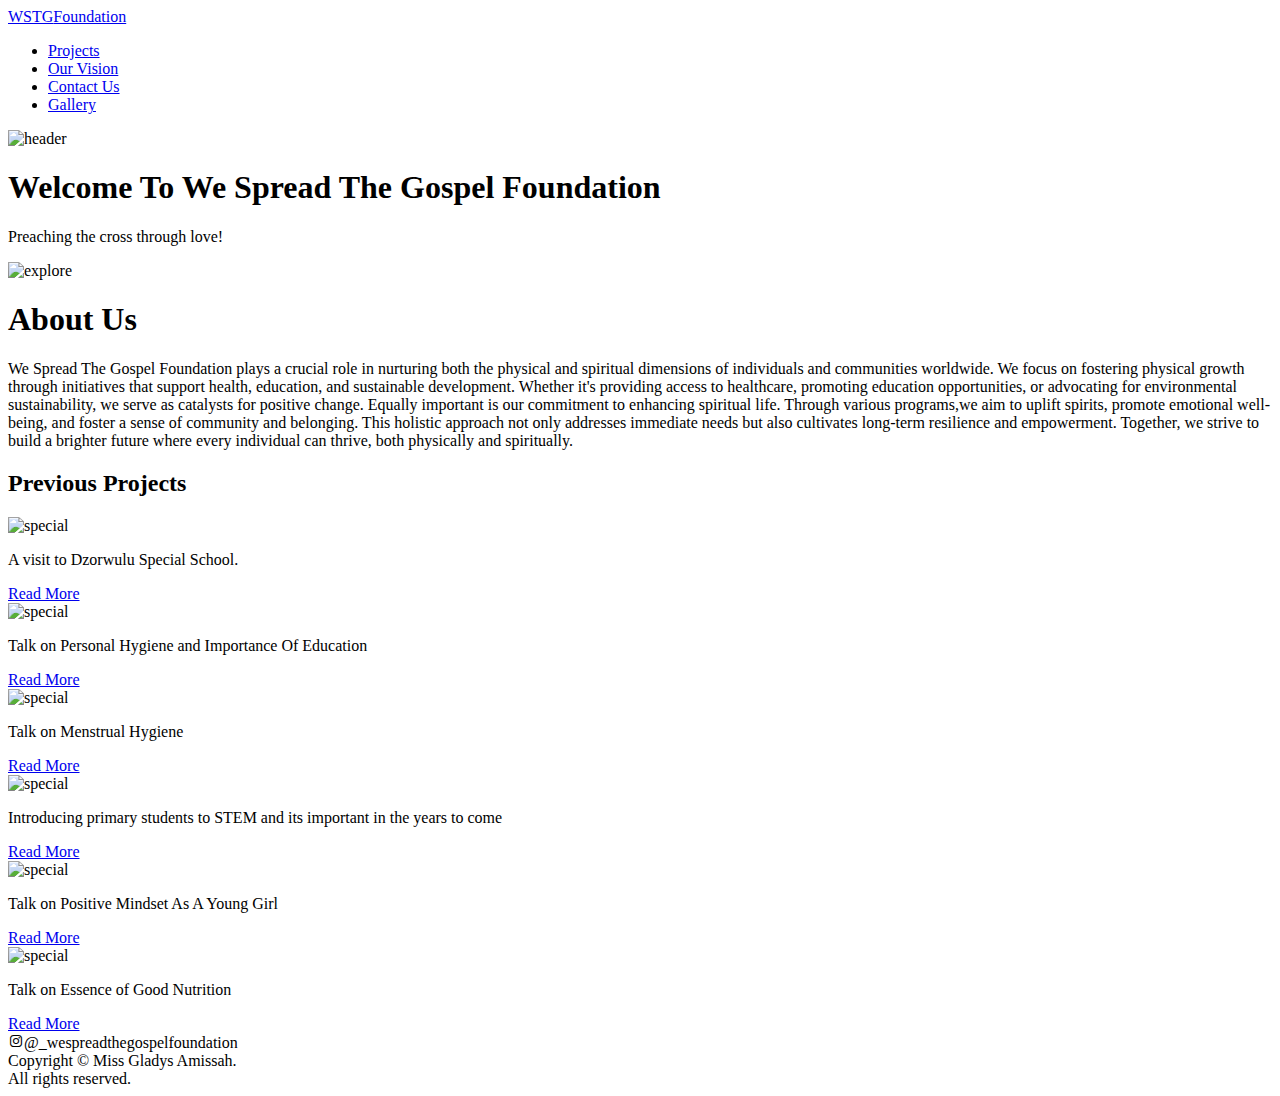
==== Index.html @ 31e61f53 "Add files via upload" ====
<!DOCTYPE html>
<html lang="en">
  <head>
    <meta charset="UTF-8" />
    <meta name="viewport" content="width=device-width, initial-scale=1.0" />
    <link
      href="https://cdn.jsdelivr.net/npm/remixicon@4.1.0/fonts/remixicon.css"
      rel="stylesheet"
 />
 <link href='https://unpkg.com/boxicons@2.1.4/css/boxicons.min.css' rel='stylesheet'>
    <link
      rel="stylesheet"
      href="https://cdn.jsdelivr.net/npm/swiper@11/swiper-bundle.min.css"
    />
    
    <link rel="shortcut icon" href="wstg.jpg" type="image/x-icon">
    <link rel="icon" href="wstg.jpg" type="image/x-icon">
    <link rel="stylesheet" href="style/style.css" />
    <title>WSTG FOUNDATION</title>
  </head>
  <body>
    <nav>
      <div class="nav__header">
        <div class="logo nav__logo">
          <a href="#">WSTG<span>Foundation</span></a>
        </div>
        <div class="nav__menu__btn" id="menu-btn">
          <span><i class="ri-menu-line"></i></span>
        </div>
      </div>
      <ul class="nav__links" id="nav-links">
        
    
        <li><a href="readmore.html">Projects</a></li>
        <li><a href="#vision">Our Vision</a></li>
        <li><a href="Contact.html">Contact Us</a></li>
        <li> <a href="gallery.html">Gallery</a> </li>
      </ul>
     </nav>
    <header class="section__container header__container" id="home">
      <div class="header__image">
        <img src="Randoms/background.jpg" alt="header" />
      </div>
      <div class="header__content">
        <h1>Welcome To<span>  We Spread The Gospel Foundation</span></h1>
        <p class="section__description">
        Preaching the cross through love!
        </p>
        
      </div>
    </header>
    <section class="section__container explore__container">
        <div class="explore__image">
          <img src="Randoms/r1.jpg" alt="explore" />
        </div>
        <div class="explore__content">
          <h1 class="section__header">About Us</h1>
          <p class="section__description">
    
    We Spread The Gospel Foundation plays a crucial role in nurturing both the
     physical and spiritual dimensions of individuals and communities worldwide. 
We focus on fostering physical growth through initiatives 
that support health, education, and sustainable development.
 Whether it's providing access to healthcare, promoting education opportunities, 
 or advocating for environmental sustainability, we serve as catalysts for positive change.
Equally important is our commitment to enhancing spiritual life.
 Through various programs,we aim to uplift spirits,
  promote emotional well-being, and foster a sense of community and belonging.
   This holistic approach not only addresses immediate needs but also cultivates 
   long-term resilience and empowerment.
Together, we strive to build a brighter future
 where every individual can thrive, both physically and spiritually.
          </p>
         </div>
        </div>
      </section>
  
    <section class="section__container special__container" id="special">
      <h2 class="section__header">Previous Projects</h2>
    
      <div class="special__grid">
        <div class="special__card">
          <img src="dzorwulu/d4.jpg" alt="special" />
          
          <p>
            A visit to Dzorwulu Special School.
          </p>
         
          <div class="special__footer">
           
           <a href="readmore.html"class="btn">Read More</a >
          </div>
        </div>
        
        <div class="special__card">
          <img src="dzorwulu/t1.jpg" alt="special" />
          
          <p>
            Talk on Personal Hygiene and Importance Of Education
          </p>
         <div class="special__footer">
         
          <a href="readmore.html"class="btn">Read More</a >
          </div>
        </div>
        <div class="special__card">
            <img src="Hygiene Talk/h1.jpg" alt="special" />
            
            <p>
              Talk on Menstrual Hygiene
            </p>
           <div class="special__footer">
            <a href="readmore.html"class="btn">Read More</a >
            </div>
          </div>
          <div class="special__card">
            <img src="STEM demonstration/s1.jpg" alt="special" />
            
            <p>
              Introducing primary students to STEM and its important in the years to come
            </p>
            
            <div class="special__footer">
            
              <a href="readmore.html"class="btn">Read More</a >
            </div>
          </div>
          <div class="special__card">
            <img src="Randoms/p1.jpg" alt="special" />
            
            <p>
              Talk on Positive Mindset As A Young Girl
            </p>
           <div class="special__footer">
           
            <a href="readmore.html"class="btn">Read More</a >
            </div>
          </div>
          <div class="special__card">
            <img src="Randoms/f2.jpg" alt="special" />
            
            <p>
              Talk on Essence of Good Nutrition
            </p>
           <div class="special__footer">
            <a href="readmore.html"class="btn">Read More</a >
            </div>
          </div>
       </div>
    </section>

      <div class="footer__bar">
        <i class='bx bxl-instagram'>@_wespreadthegospelfoundation</i><br>
        Copyright © Miss Gladys Amissah.<br> All rights reserved.
      </div>
    </footer>

    <script src="https://unpkg.com/scrollreveal"></script>
    <script src="https://cdn.jsdelivr.net/npm/swiper@11/swiper-bundle.min.js"></script>
    <script src="main.js"></script>
    
  </body>
</html>
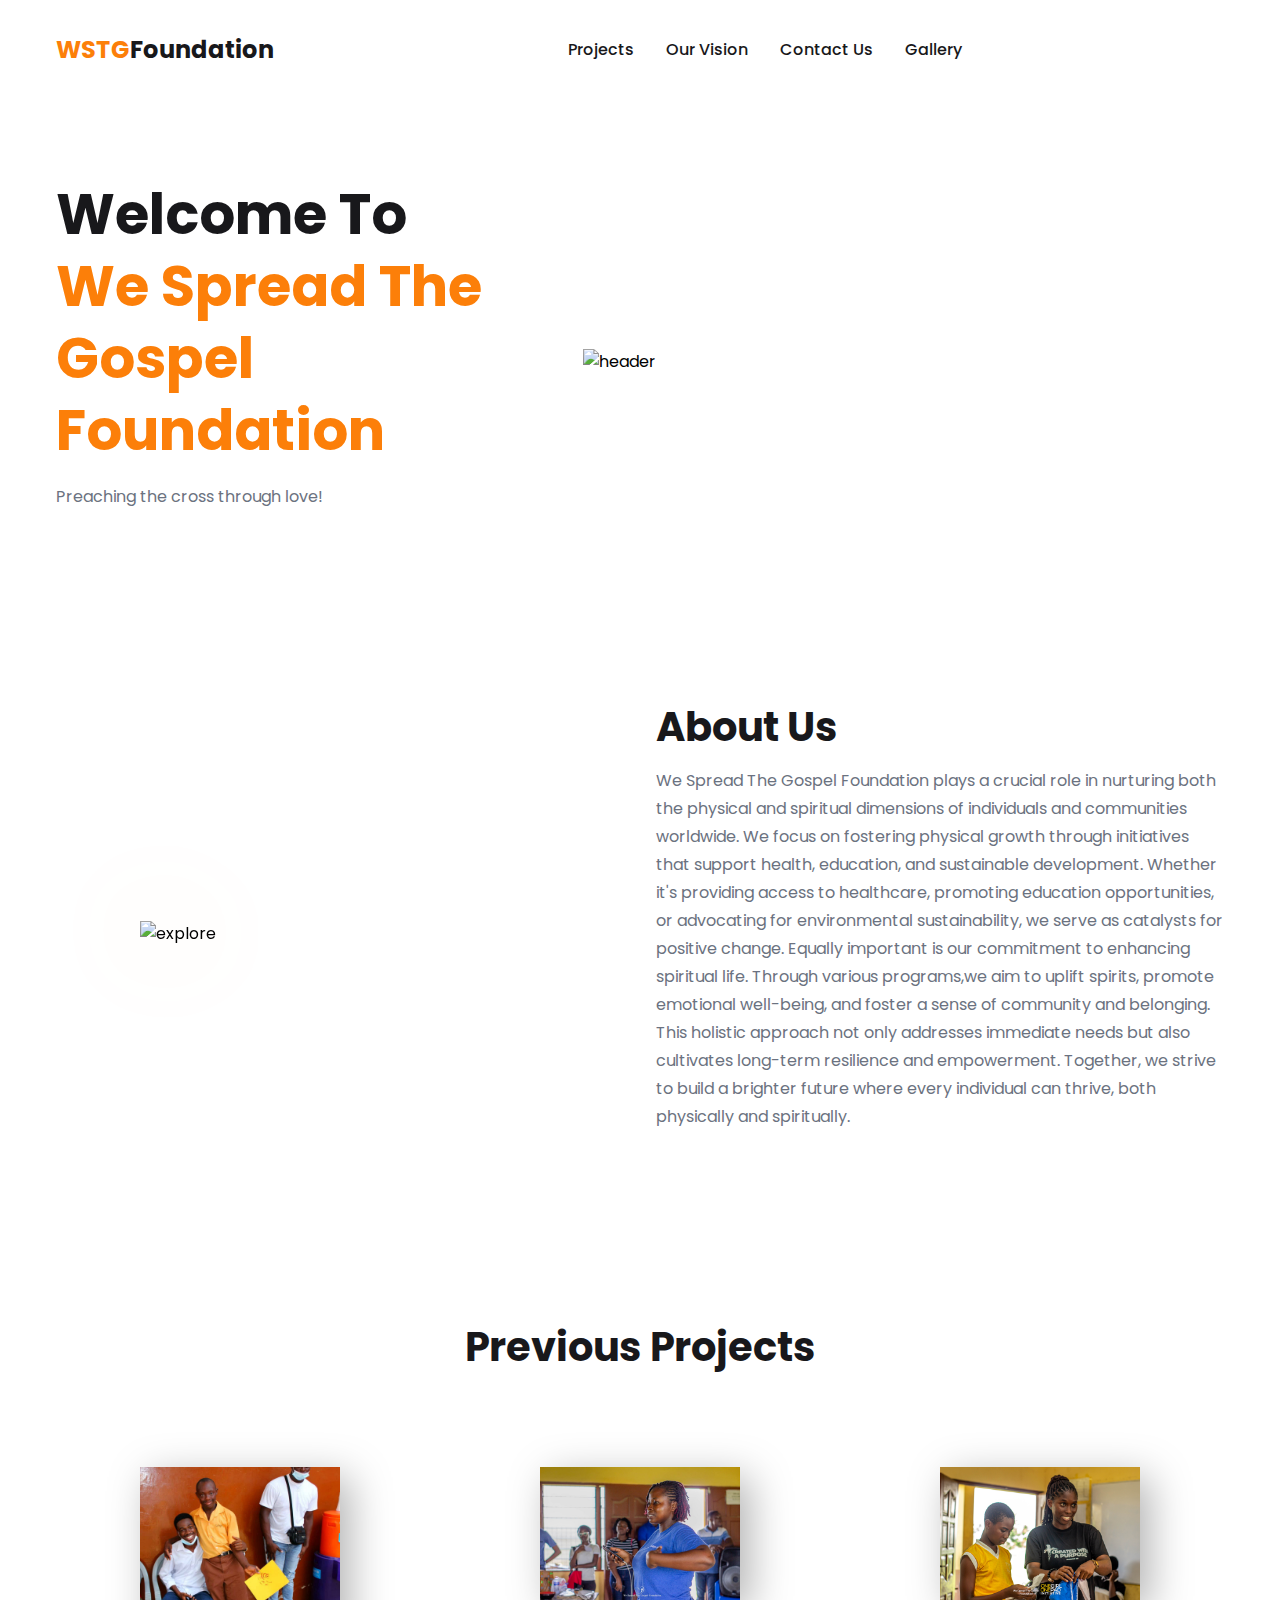
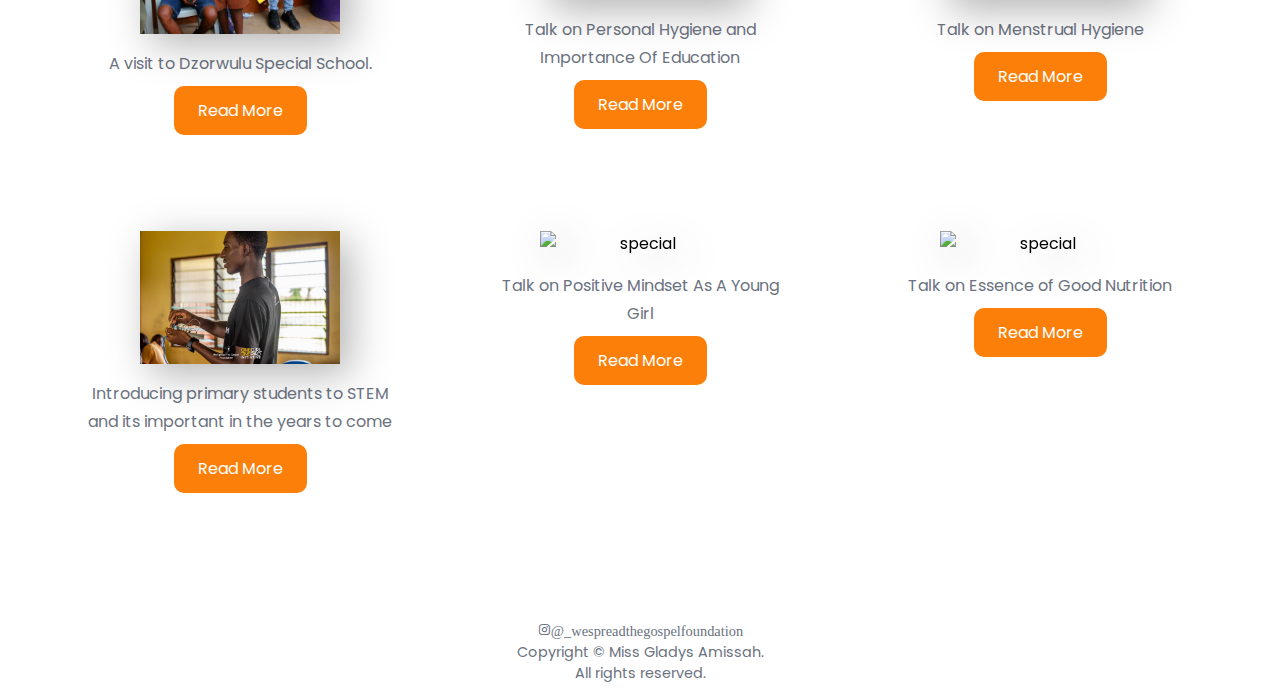
==== commit 1d6c0652: "Update Index.html" ====
--- a/Index.html
+++ b/Index.html
@@ -15,7 +15,7 @@
     
     <link rel="shortcut icon" href="wstg.jpg" type="image/x-icon">
     <link rel="icon" href="wstg.jpg" type="image/x-icon">
-    <link rel="stylesheet" href="style/style.css" />
+    <link rel="stylesheet" href="style.css" />
     <title>WSTG FOUNDATION</title>
   </head>
   <body>
@@ -39,7 +39,7 @@
      </nav>
     <header class="section__container header__container" id="home">
       <div class="header__image">
-        <img src="Randoms/background.jpg" alt="header" />
+        <img src="background.jpg" alt="header" />
       </div>
       <div class="header__content">
         <h1>Welcome To<span>  We Spread The Gospel Foundation</span></h1>
@@ -51,7 +51,7 @@
     </header>
     <section class="section__container explore__container">
         <div class="explore__image">
-          <img src="Randoms/r1.jpg" alt="explore" />
+          <img src="r1.jpg" alt="explore" />
         </div>
         <div class="explore__content">
           <h1 class="section__header">About Us</h1>
@@ -80,7 +80,7 @@
     
       <div class="special__grid">
         <div class="special__card">
-          <img src="dzorwulu/d4.jpg" alt="special" />
+          <img src="d4.jpg" alt="special" />
           
           <p>
             A visit to Dzorwulu Special School.
@@ -93,7 +93,7 @@
         </div>
         
         <div class="special__card">
-          <img src="dzorwulu/t1.jpg" alt="special" />
+          <img src="t1.jpg" alt="special" />
           
           <p>
             Talk on Personal Hygiene and Importance Of Education
@@ -104,7 +104,7 @@
           </div>
         </div>
         <div class="special__card">
-            <img src="Hygiene Talk/h1.jpg" alt="special" />
+            <img src="h1.jpg" alt="special" />
             
             <p>
               Talk on Menstrual Hygiene
@@ -114,7 +114,7 @@
             </div>
           </div>
           <div class="special__card">
-            <img src="STEM demonstration/s1.jpg" alt="special" />
+            <img src="s1.jpg" alt="special" />
             
             <p>
               Introducing primary students to STEM and its important in the years to come
@@ -126,7 +126,7 @@
             </div>
           </div>
           <div class="special__card">
-            <img src="Randoms/p1.jpg" alt="special" />
+            <img src="p1.jpg" alt="special" />
             
             <p>
               Talk on Positive Mindset As A Young Girl
@@ -137,7 +137,7 @@
             </div>
           </div>
           <div class="special__card">
-            <img src="Randoms/f2.jpg" alt="special" />
+            <img src="f2.jpg" alt="special" />
             
             <p>
               Talk on Essence of Good Nutrition
@@ -160,4 +160,4 @@
     <script src="main.js"></script>
     
   </body>
-</html>+</html>
--- a/style.css
+++ b/style.css
@@ -0,0 +1,666 @@
+@import url("https://fonts.googleapis.com/css2?family=Poppins:wght@400;500;600;700&display=swap");
+
+:root {
+  --primary-color: #fc7f09;
+  --primary-color-light: #fffcfa;
+  --primary-color-dark: #db6e09;
+  --text-dark: #18181b;
+  --text-light: #6b7280;
+  --white: #ffffff;
+  --max-width: 1200px;
+}
+
+* {
+  margin: 0;
+  padding: 0;
+  box-sizing: border-box;
+}
+
+.section__container {
+  max-width: var(--max-width);
+  margin: auto;
+  padding: 5rem 1rem;
+}
+
+.section__header {
+  margin-bottom: 1rem;
+  font-size: 2.5rem;
+  font-weight: 700;
+  line-height: 3rem;
+  color: var(--text-dark);
+  text-align: center;
+}
+
+.section__description {
+  color: var(--text-light);
+  line-height: 1.75rem;
+  text-align: center;
+}
+
+.btn {
+  padding: 0.75rem 1.5rem;
+  outline: none;
+  border: none;
+  white-space: nowrap;
+  font-size: 1rem;
+  color: var(--white);
+  background-color: var(--primary-color);
+  border-radius: 10px;
+  transition: 0.3s;
+  cursor: pointer;
+}
+
+.btn:hover {
+  background-color: var(--primary-color-dark);
+}
+
+.logo a {
+  font-size: 1.5rem;
+  font-weight: 700;
+  color: var(--primary-color);
+}
+
+.logo a span {
+  color: var(--text-dark);
+}
+
+img {
+  display: flex;
+  width: 100%;
+}
+
+a {
+  text-decoration: none;
+  transition: 0.3s;
+}
+
+ul {
+  list-style: none;
+}
+
+html,
+body {
+  scroll-behavior: smooth;
+}
+
+body {
+  font-family: "Poppins", sans-serif;
+}
+
+nav {
+  position: fixed;
+  isolation: isolate;
+  width: 100%;
+  z-index: 9;
+}
+
+.nav__header {
+  width: 100%;
+  padding: 1rem;
+  display: flex;
+  align-items: center;
+  justify-content: space-between;
+  background-color: var(--primary-color);
+}
+
+.nav__logo a {
+  color: var(--white);
+}
+
+.nav__menu__btn {
+  font-size: 1.5rem;
+  color: var(--white);
+  cursor: pointer;
+}
+
+.nav__links {
+  position: absolute;
+  top: 68px;
+  left: 0;
+  width: 100%;
+  padding: 2rem;
+  list-style: none;
+  display: flex;
+  align-items: center;
+  justify-content: center;
+  flex-direction: column;
+  gap: 2rem;
+  background-color: var(--primary-color-light);
+  transition: 0.5s;
+  z-index: -1;
+  transform: translateY(-100%);
+}
+
+.nav__links.open {
+  transform: translateY(0);
+}
+
+.nav__links a {
+  font-weight: 500;
+  color: var(--primary-color);
+}
+
+.nav__links a:hover {
+  color: var(--text-dark);
+}
+
+.nav__btn {
+  display: none;
+}
+
+.header__container {
+  display: grid;
+  gap: 2rem;
+  overflow: hidden;
+}
+
+.header__image img {
+  max-width: 600px;
+  margin-inline: auto;
+}
+
+.header__content h1 {
+  margin-bottom: 1rem;
+  font-size: 3.5rem;
+  font-weight: 700;
+  line-height: 4.5rem;
+  color: var(--text-dark);
+  text-align: center;
+}
+
+.header__content h1 span {
+  color: var(--primary-color);
+}
+
+.header__content .section__description {
+  margin-bottom: 2rem;
+}
+
+.header__btn {
+  text-align: center;
+}
+
+.special__container :is(.section__header, .section__description) {
+  max-width: 600px;
+  margin-inline: auto;
+}
+
+.special__grid {
+  margin-top: 4rem;
+  display: grid;
+  gap: 1rem;
+}
+
+.special__card {
+  padding: 1rem;
+  text-align: center;
+  border-radius: 2rem;
+  transition: 0.3s;
+}
+
+.special__card:hover {
+  box-shadow: 10px 10px 40px rgba(0, 0, 0, 0.1);
+}
+
+.special__card img {
+  max-width: 200px;
+  margin-inline: auto;
+  margin-bottom: 1rem;
+  filter: drop-shadow(10px 10px 20px rgba(0, 0, 0, 0.3));
+}
+
+.special__card h4 {
+  margin-bottom: 0.5rem;
+  font-size: 1.5rem;
+  font-weight: 700;
+  color: var(--text-dark);
+}
+
+.special__card p {
+  margin-bottom: 0.5rem;
+  color: var(--text-light);
+  line-height: 1.75rem;
+}
+
+.special__ratings {
+  margin-bottom: 1rem;
+  font-size: 1rem;
+  color: goldenrod;
+}
+
+.special__footer {
+  display: flex;
+  align-items: center;
+  justify-content: center;
+  gap: 10px;
+}
+
+.special__footer .price {
+  font-size: 1.2rem;
+  font-weight: 600;
+  color: var(--text-dark);
+}
+
+.explore__container {
+  display: grid;
+  gap: 2rem;
+  overflow: hidden;
+}
+
+.explore__image img {
+  max-width: 400px;
+  margin-inline: auto;
+  filter: drop-shadow(0 0 50px rgba(252, 127, 9, 0.4));
+}
+
+.explore__content .section__description {
+  margin-bottom: 2rem;
+}
+
+.explore__btn {
+  text-align: center;
+}
+
+.banner__container {
+  display: grid;
+  gap: 1rem;
+}
+
+.banner__card {
+  padding: 2rem;
+  box-shadow: 5px 5px 20px rgba(0, 0, 0, 0.1);
+  border-radius: 3rem;
+  transition: 0.3s;
+}
+
+.banner__card:hover {
+  box-shadow: 10px 10px 40px rgba(0, 0, 0, 0.1);
+}
+
+.banner__card .banner__icon {
+  display: inline-block;
+  margin-bottom: 1rem;
+  padding: 5px 11px;
+  font-size: 2rem;
+  color: var(--white);
+  border-radius: 1rem;
+}
+
+.banner__card:nth-child(1) .banner__icon {
+  background-color: #62b15c;
+  box-shadow: 5px 5px 30px #62b15cd0;
+}
+
+.banner__card:nth-child(2) .banner__icon {
+  background-color: #ff3e67;
+  box-shadow: 5px 5px 30px #ff3e67d0;
+}
+
+.banner__card:nth-child(3) .banner__icon {
+  background-color: #185adb;
+  box-shadow: 5px 5px 30px #185adbd0;
+}
+
+.banner__card h4 {
+  margin-bottom: 0.5rem;
+  font-size: 1.5rem;
+  font-weight: 600;
+  color: var(--text-dark);
+}
+
+.banner__card p {
+  margin-bottom: 1rem;
+  color: var(--text-light);
+  line-height: 1.75rem;
+}
+
+.banner__card a {
+  display: flex;
+  align-items: center;
+  gap: 10px;
+  font-size: 500;
+  color: var(--primary-color);
+}
+
+.banner__card a span {
+  font-size: 1.25rem;
+  transition: 0.3s;
+}
+
+.banner__card a:hover span {
+  transform: translateX(10px);
+}
+
+.chef {
+  position: relative;
+  isolation: isolate;
+  overflow: hidden;
+}
+
+.chef__bg {
+  position: absolute;
+  z-index: -1;
+  max-width: 275px;
+  left: -4rem;
+  bottom: -2rem;
+}
+
+.chef__container {
+  padding-bottom: 10rem;
+  display: grid;
+  gap: 2rem;
+}
+
+.chef__content .section__description {
+  margin-bottom: 1rem;
+}
+
+.chef__image {
+  position: relative;
+  isolation: isolate;
+}
+
+.chef__image img {
+  max-width: 500px;
+  border-radius: 100%;
+  margin-inline: auto;
+}
+
+.chef__image::after {
+  position: absolute;
+  content: "";
+  bottom: 0;
+  left: 50%;
+  transform: translateX(-50%);
+  height: 100%;
+  width: 100%;
+  max-width: 500px;
+  background-color: var(--primary-color);
+  border-radius: 100%;
+  z-index: -1;
+}
+
+.chef__list {
+  display: grid;
+  gap: 0.5rem;
+}
+
+.chef__list li {
+  display: flex;
+  align-items: center;
+  justify-content: center;
+  gap: 10px;
+  font-weight: 500;
+  color: var(--text-dark);
+}
+
+.chef__list li span {
+  font-size: 1.5rem;
+}
+
+.chef__list li:nth-child(1) span {
+  color: #62b15c;
+}
+.chef__list li:nth-child(2) span {
+  color: #ff3e67;
+}
+.chef__list li:nth-child(3) span {
+  color: #185adb;
+}
+
+.client__container {
+  padding-top: 0;
+}
+
+.client__container :is(.section__header, .section__description) {
+  max-width: 600px;
+  margin-inline: auto;
+  text-align: center;
+}
+
+.client__swiper {
+  margin-top: 2rem;
+  max-width: 750px;
+  margin-inline: auto;
+  padding: 3rem 1rem;
+  overflow: hidden;
+  border: 2px solid rgba(252, 127, 9, 0.5);
+  box-shadow: 5px 5px 30px rgba(252, 127, 9, 0.2);
+  border-radius: 3rem;
+}
+
+.swiper {
+  padding-bottom: 3rem;
+  width: 100%;
+}
+
+.client__card {
+  text-align: center;
+}
+
+.client__card p {
+  margin-bottom: 2rem;
+  color: var(--text-dark);
+  line-height: 1.75rem;
+}
+
+.client__card img {
+  margin-bottom: 1rem;
+  max-width: 70px;
+  margin-inline: auto;
+  border-radius: 100%;
+  box-shadow: 5px 5px 20px rgba(0, 0, 0, 0.2);
+}
+
+.client__card h4 {
+  font-size: 1.2rem;
+  font-weight: 600;
+  color: var(--text-dark);
+}
+
+.client__card h5 {
+  font-size: 1rem;
+  font-weight: 500;
+  color: var(--text-light);
+}
+
+.swiper-pagination-bullet-active {
+  background-color: var(--primary-color);
+}
+
+.footer {
+  background-color: var(--primary-color-light);
+}
+
+.footer__container {
+  display: grid;
+  gap: 4rem 2rem;
+}
+
+.footer__logo {
+  margin-bottom: 1rem;
+}
+
+.footer__col .section__description {
+  text-align: left;
+}
+
+.footer__col h4 {
+  margin-bottom: 1rem;
+  font-size: 1.2rem;
+  font-weight: 600;
+  color: var(--text-dark);
+}
+
+.footer__links {
+  display: grid;
+  gap: 0.75rem;
+}
+
+.footer__links a {
+  color: var(--text-light);
+}
+
+.footer__links a:hover {
+  color: var(--primary-color);
+}
+
+.footer__bar {
+  padding: 1rem;
+  font-size: 0.9rem;
+  color: var(--text-light);
+  text-align: center;
+}
+
+@media (width > 540px) {
+  .special__grid {
+    grid-template-columns: repeat(2, 1fr);
+  }
+
+  .banner__container {
+    grid-template-columns: repeat(2, 1fr);
+  }
+
+  .footer__container {
+    grid-template-columns: 3fr 2fr;
+  }
+}
+
+@media (width > 768px) {
+  nav {
+    position: static;
+    padding: 2rem 1rem;
+    max-width: var(--max-width);
+    margin-inline: auto;
+    display: flex;
+    align-items: center;
+    justify-content: space-between;
+    gap: 2rem;
+  }
+
+  .nav__header {
+    flex: 1;
+    padding: 0;
+    background-color: transparent;
+  }
+
+  .nav__logo a {
+    color: var(--primary-color);
+  }
+
+  .nav__menu__btn {
+    display: none;
+  }
+
+  .nav__links {
+    position: static;
+    padding: 0;
+    flex-direction: row;
+    background-color: transparent;
+    transform: none;
+  }
+
+  .nav__links a {
+    color: var(--text-dark);
+  }
+
+  .nav__links a:hover {
+    color: var(--primary-color);
+  }
+
+  .nav__btn {
+    display: flex;
+    flex: 1;
+  }
+
+  .nav__btn .btn {
+    padding: 8px 10px;
+    font-size: 1.5rem;
+    border-radius: 100%;
+  }
+
+  .header__container {
+    grid-template-columns: 2fr 3fr;
+    align-items: center;
+  }
+
+  .header__content h1,
+  .header__content .section__description,
+  .header__btn {
+    text-align: left;
+  }
+
+  .header__image {
+    grid-area: 1/2/2/3;
+  }
+
+  .special__grid {
+    grid-template-columns: repeat(3, 1fr);
+  }
+
+  .explore__container {
+    grid-template-columns: repeat(2, 1fr);
+    align-items: center;
+  }
+
+  .explore__content .section__header {
+    max-width: 500px;
+  }
+
+  .explore__content :is(.section__header, .section__description),
+  .explore__btn {
+    text-align: left;
+  }
+
+  .banner__container {
+    grid-template-columns: repeat(3, 1fr);
+  }
+
+  .chef__bg {
+    max-width: 300px;
+  }
+
+  .chef__container {
+    grid-template-columns: repeat(2, 1fr);
+    align-items: center;
+  }
+
+  .chef__image {
+    grid-area: 1/2/2/3;
+  }
+
+  .chef__content :is(.section__header, .section__description) {
+    text-align: left;
+  }
+
+  .chef__list li {
+    justify-content: flex-start;
+  }
+
+  .client__swiper {
+    padding: 3rem 2rem;
+  }
+
+  .footer__container {
+    grid-template-columns: 2fr repeat(3, 1fr);
+  }
+}
+
+@media (width > 1024px) {
+  .special__grid {
+    gap: 2rem;
+  }
+
+  .special__card {
+    padding: 2rem;
+    border-radius: 3rem;
+  }
+
+  .banner__container {
+    gap: 2rem;
+  }
+
+  .chef__bg {
+    max-width: 375px;
+  }
+}
